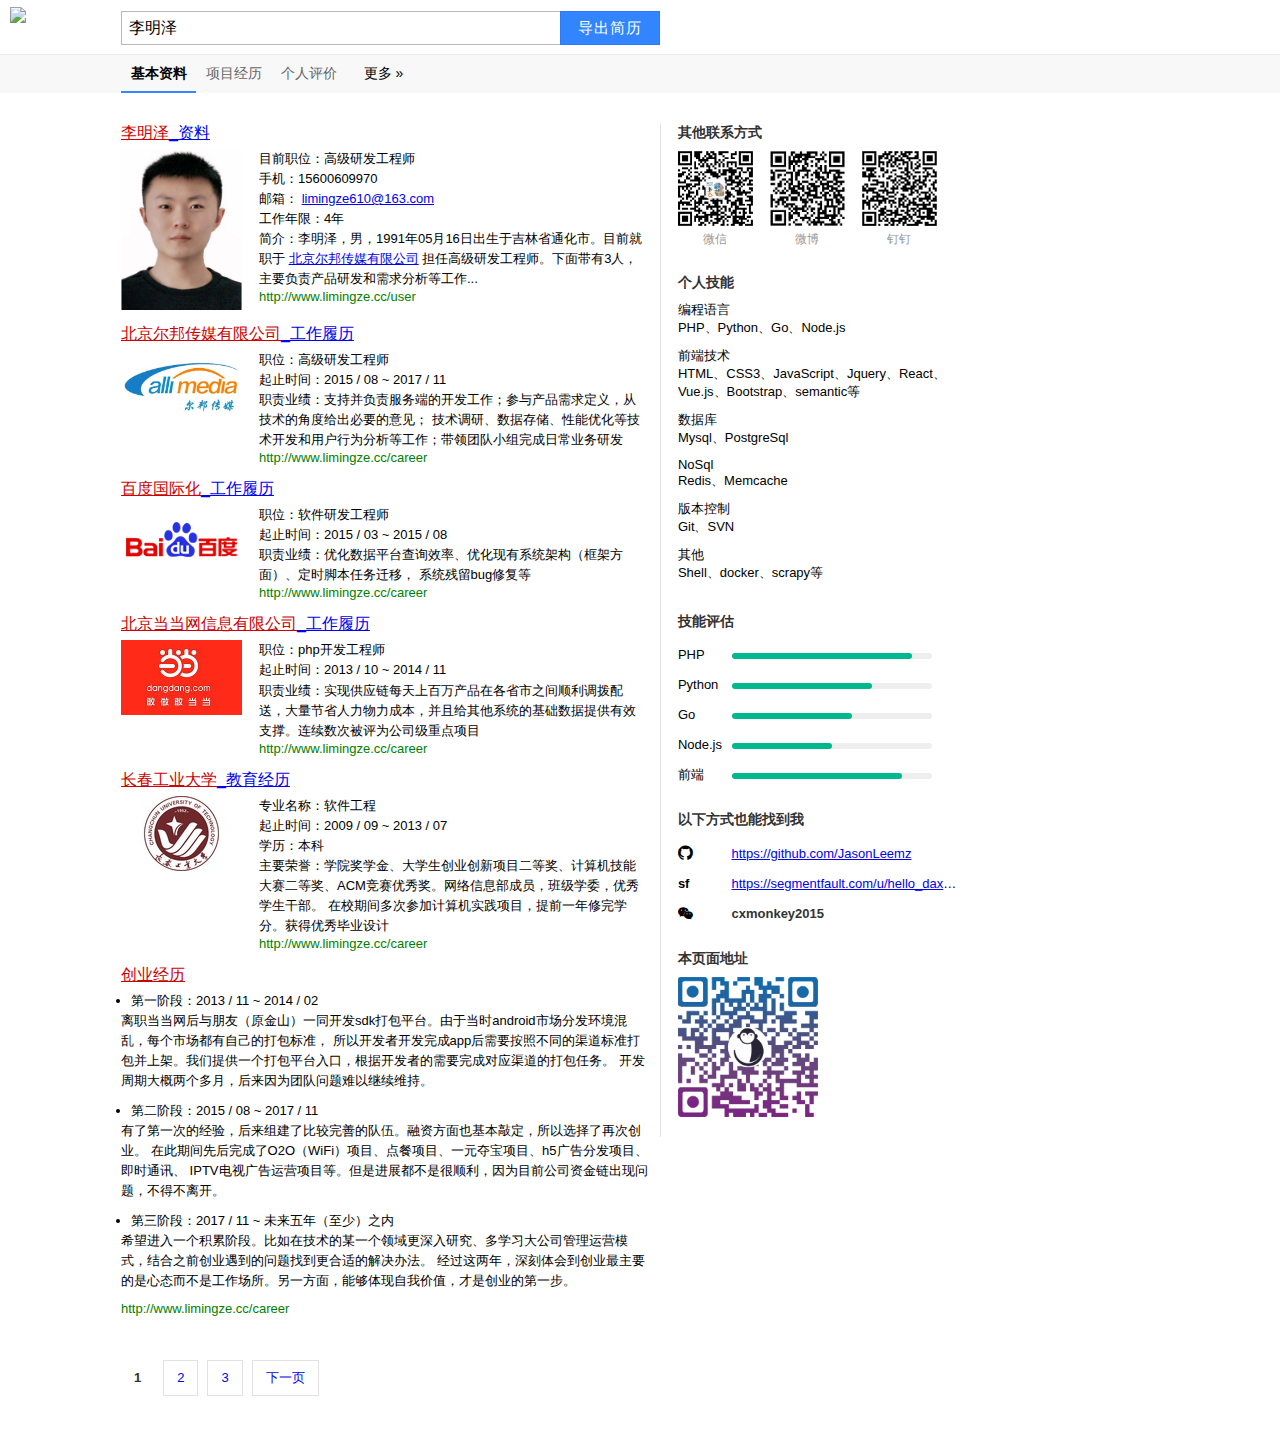
==== index.html @ 2e649335 "dev" ====
<!DOCTYPE html>
<html lang="en">
<head>
    <meta charset="UTF-8">
    <title>百度搜索 - 李明泽</title>
    <link rel="stylesheet" href="/common/css/style.css">
    <link rel="stylesheet" href="/common/font-awesome-4.7.0/css/font-awesome.min.css">
    <link rel="shortcut icon" href="favicon.ico" type="image/x-icon"/>
</head>
<body>
<!--
                       `"rvwvr;-
                   .=eEmJbNDNbJ|2yr.
                 ~KWW#@U#WWU#W#U@hWWm;
              -"x#|x""=~~r[WBv"-="~rCW3"-
            _0WW%Z   "9_   =.  .e=   IWh#V-
            .70bWu                   fWhMj
                ."bu_               .bhHHJTx'
                 .3X7r~.       ._"3dWHUUhWWH6r.
                    ;Icyc3***341/WWhUUUUUUUHWWJx
                        .`-:'_. `UhUUUUUUUUUUU#W[.
                                 S#UUUUUUUUUUUUUWG
        ``                       /WUUUUUUUUUUUUUUWr
       -UM.                      AWUUUUUUUUUUUUUUWT
       .QWr                      JhUUUUUUUUUUHUUUWv
        xWh=                    ;WUUUUUUUUUhU&@UW|.
         IWWc`                  /WUUUUUHh#QBXMhWB`
          "p%hj"               =Whh###HMS}}|#WU3
            =AWWM9=-          _MD&pC}lf56@WWOa`
              _x[UWWQBPevr=;;;v1ey5K|QWWHp3"
                  `;vfC|MDQQQU@bbJ$X)a=:
-->
<div class="header">
    <h1>
        <a href="/">
            <img src="https://www.baidu.com/img/baidu_jgylogo3.gif" alt="logo">
        </a>
    </h1>
    <div class="search">
        <input type="text" value="李明泽"/>
        <button>导出简历</button>
    </div>
</div>
<div class="nav clearfix">
    <ul class=" clearfix">
        <li class="active">基本资料</li>
        <li><a href="/career.html">项目经历</a></li>
        <li><a href="/evaluation.html">个人评价</a></li>
        <li>更多 »</li>
    </ul>
</div>
<div class="wrap">
    <div class="list">
        <ul>
            <li class="clearfix">
                <h3 class="title"><em class="keywords">李明泽</em>_资料</h3>
                <div class="item clearfix">
                    <div class="photo vertical">
                        <img src="/common/img/IMG_1180.JPG" alt="李明泽">
                    </div>
                    <div class="detail vertical">
                        <ul>
                            <li>目前职位：高级研发工程师</li>
                            <li>手机：15600609970</li>
                            <li>邮箱：
                                <a href="mailto:limingze610@163.com">limingze610@163.com</a>
                            </li>
                            <li>工作年限：4年</li>
                            <li>简介：李明泽，男，1991年05月16日出生于吉林省通化市。目前就职于
                                <a href="http://calli-media.com/" target="_blank">北京尔邦传媒有限公司</a>
                                担任高级研发工程师。下面带有3人，主要负责产品研发和需求分析等工作...
                            </li>
                        </ul>
                        <div class="url-link">
                            <a href="/user">http://www.limingze.cc/user</a>
                        </div>
                    </div>
                </div>
            </li>
            <li class="clearfix">
                <h3 class="title"><em class="keywords">北京尔邦传媒有限公司</em>_工作履历</h3>
                <div class="item clearfix">
                    <div class="photo horizontal">
                        <img src="/common/img/erbang.jpg" alt="尔邦传媒有限公司">
                    </div>
                    <div class="detail vertical">
                        <ul>
                            <li>职位：高级研发工程师</li>
                            <li>起止时间：2015 / 08 ~ 2017 / 11</li>
                            <li>
                                职责业绩：支持并负责服务端的开发工作；参与产品需求定义，从技术的角度给出必要的意见；
                                技术调研、数据存储、性能优化等技术开发和用户行为分析等工作；带领团队小组完成日常业务研发
                            </li>
                        </ul>
                        <div class="url-link">
                            <a href="/career.html">http://www.limingze.cc/career</a>
                        </div>
                    </div>
                </div>
            </li>
            <li class="clearfix">
                <h3 class="title"><em class="keywords">百度国际化</em>_工作履历</h3>
                <div class="item clearfix">
                    <div class="photo horizontal">
                        <img src="/common/img/baidu.jpg" alt="百度国际化">
                    </div>
                    <div class="detail vertical">
                        <ul>
                            <li>职位：软件研发工程师</li>
                            <li>起止时间：2015 / 03 ~ 2015 / 08</li>
                            <li>
                                职责业绩：优化数据平台查询效率、优化现有系统架构（框架方面）、定时脚本任务迁移，
                                系统残留bug修复等
                            </li>
                        </ul>
                        <div class="url-link">
                            <a href="/career.html">http://www.limingze.cc/career</a>
                        </div>
                    </div>
                </div>
            </li>
            <li class="clearfix">
                <h3 class="title"><em class="keywords">北京当当网信息有限公司</em>_工作履历</h3>
                <div class="item clearfix">
                    <div class="photo horizontal">
                        <img src="/common/img/dangdang.jpg" alt="当当网">
                    </div>
                    <div class="detail vertical">
                        <ul>
                            <li>职位：php开发工程师</li>
                            <li>起止时间：2013 / 10 ~ 2014 / 11</li>
                            <li>
                                职责业绩：实现供应链每天上百万产品在各省市之间顺利调拨配送，大量节省人力物力成本，并且给其他系统的基础数据提供有效支撑。连续数次被评为公司级重点项目
                            </li>
                        </ul>
                        <div class="url-link">
                            <a href="/career.html">http://www.limingze.cc/career</a>
                        </div>
                    </div>
                </div>
            </li>
            <li class="clearfix">
                <h3 class="title"><em class="keywords">长春工业大学</em>_教育经历</h3>
                <div class="item clearfix">
                    <div class="photo horizontal">
                        <img src="/common/img/ccut.jpg" alt="长春工业大学">
                    </div>
                    <div class="detail vertical">
                        <ul>
                            <li>专业名称：软件工程</li>
                            <li>起止时间：2009 / 09 ~ 2013 / 07</li>
                            <li>学历：本科</li>
                            <li>
                                主要荣誉：学院奖学金、大学生创业创新项目二等奖、计算机技能大赛二等奖、ACM竞赛优秀奖。网络信息部成员，班级学委，优秀学生干部。
                                在校期间多次参加计算机实践项目，提前一年修完学分。获得优秀毕业设计
                            </li>
                        </ul>
                        <div class="url-link">
                            <a href="/career.html">http://www.limingze.cc/career</a>
                        </div>
                    </div>
                </div>
            </li>
            <li class="clearfix">
                <h3 class="title"><em class="keywords">创业经历</em></h3>
                <div class="item clearfix">
                    <div class="detail custom">
                        <ul class="custom">
                            <li class="custom">第一阶段：2013 / 11 ~ 2014 / 02</li>
                            <li>
                                <p>
                                    离职当当网后与朋友（原金山）一同开发sdk打包平台。由于当时android市场分发环境混乱，每个市场都有自己的打包标准，
                                    所以开发者开发完成app后需要按照不同的渠道标准打包并上架。我们提供一个打包平台入口，根据开发者的需要完成对应渠道的打包任务。
                                    开发周期大概两个多月，后来因为团队问题难以继续维持。
                                </p>
                            </li>
                            <li class="custom">第二阶段：2015 / 08 ~ 2017 / 11</li>
                            <li>
                                <p>
                                    有了第一次的经验，后来组建了比较完善的队伍。融资方面也基本敲定，所以选择了再次创业。
                                    在此期间先后完成了O2O（WiFi）项目、点餐项目、一元夺宝项目、h5广告分发项目、即时通讯、
                                    IPTV电视广告运营项目等。但是进展都不是很顺利，因为目前公司资金链出现问题，不得不离开。
                                </p>
                            </li>
                            <li class="custom">第三阶段：2017 / 11 ~ 未来五年（至少）之内</li>
                            <li>
                                <p>
                                    希望进入一个积累阶段。比如在技术的某一个领域更深入研究、多学习大公司管理运营模式，结合之前创业遇到的问题找到更合适的解决办法。
                                    经过这两年，深刻体会到创业最主要的是心态而不是工作场所。另一方面，能够体现自我价值，才是创业的第一步。
                                </p>
                            </li>
                        </ul>
                        <div class="url-link">
                            <a href="/career.html">http://www.limingze.cc/career</a>
                        </div>
                    </div>
                </div>
            </li>
        </ul>
    </div>
    <div class="other-info">
        <ul>
            <li class="section clearfix">
                <h3>其他联系方式</h3>
                <div class="contact">
                    <ul>
                        <li>
                            <img src="/common/img/wechat.jpg" alt="wechat">
                            <p>微信</p>
                        </li>
                        <li>
                            <img src="/common/img/weibo.jpg" alt="weibo">
                            <p>微博</p>
                        </li>
                        <li>
                            <img src="/common/img/dingding.jpg" alt="dingding">
                            <p>钉钉</p>
                        </li>
                    </ul>
                </div>
            </li>

            <li class="section clearfix">
                <h3>个人技能</h3>
                <div class="skill">
                    <ul>
                        <li>
                            <h4>编程语言</h4>
                            <p>PHP、Python、Go、Node.js</p>
                        </li>
                        <li>
                            <h4>前端技术</h4>
                            <p>HTML、CSS3、JavaScript、Jquery、React、Vue.js、Bootstrap、semantic等</p>
                        </li>
                        <li>
                            <h4>数据库</h4>
                            <p>Mysql、PostgreSql</p>
                        </li>
                        <li>
                            <h4>NoSql</h4>
                            <p>Redis、Memcache</p>
                        </li>
                        <li>
                            <h4>版本控制</h4>
                            <p>Git、SVN</p>
                        </li>
                        <li>
                            <h4>其他</h4>
                            <p>Shell、docker、scrapy等</p>
                        </li>
                    </ul>
                </div>
            </li>

            <li class="section clearfix">
                <h3>技能评估</h3>
                <div class="assessment">
                    <ul>
                        <li>
                            <h4>PHP</h4>
                            <div class="progress-wrap">
                                <div class="progress-bar php"></div>
                            </div>
                        </li>
                        <li>
                            <h4>Python</h4>
                            <div class="progress-wrap">
                                <div class="progress-bar python"></div>
                            </div>
                        </li>
                        <li>
                            <h4>Go</h4>
                            <div class="progress-wrap">
                                <div class="progress-bar go"></div>
                            </div>
                        </li>
                        <li>
                            <h4>Node.js</h4>
                            <div class="progress-wrap">
                                <div class="progress-bar nodejs"></div>
                            </div>
                        </li>
                        <li>
                            <h4>前端</h4>
                            <div class="progress-wrap">
                                <div class="progress-bar fe"></div>
                            </div>
                        </li>
                    </ul>
                </div>
            </li>

            <li class="section clearfix">
                <h3>以下方式也能找到我</h3>
                <div class="other-contact">
                    <ul>
                        <li>
                            <h4><i class="fa fa-github fa-lg"></i></h4>
                            <span>
                                <a href="https://github.com/JasonLeemz" target="_blank">
                                    https://github.com/JasonLeemz
                                </a>
                            </span>
                        </li>
                        <li>
                            <h4>sf</h4>
                            <span>
                                <a href="https://segmentfault.com/u/hello_daxiong_" target="_blank">
                                    https://segmentfault.com/u/hello_daxiong_
                                </a>
                            </span>
                        </li>
                        <li>
                            <h4><i class="fa fa-weixin "></i></h4>
                            <span id="cxmonkey2015">
                                <a href="javascript:void(0)">
                                    cxmonkey2015
                                </a>
                            </span>
                        </li>
                        <!--<li>-->
                        <!--<h4>cnblog</h4>-->
                        <!--<span>-->
                        <!--<a href="http://www.cnblogs.com/JasonLeemz/">-->
                        <!--http://www.cnblogs.com/JasonLeemz/-->
                        <!--</a>-->
                        <!--</span>-->
                        <!--</li>-->
                    </ul>
                </div>
            </li>
            <li class="section clearfix">
                <h3>本页面地址</h3>
                <div class="resume-qrcode">
                    <ul>
                        <li>
                            <a href="http://www.limingze.cc:8888">
                                <img src="/common/img/resume_page.jpg" alt="李明泽的简历">
                            </a>
                        </li>
                    </ul>
                </div>
            </li>
        </ul>
    </div>
</div>

<div class="footer">
    <ul>
        <li class="active">1</li>
        <li><a href="/career.html">2</a></li>
        <li><a href="/evaluation.html">3</a></li>
        <li><a href="/career.html">下一页</a></li>
    </ul>
</div>

</body>
<script src="https://s13.cnzz.com/z_stat.php?id=1272851374&web_id=1272851374" language="JavaScript"></script>
<script src="common/js/jquery-3.3.1.min.js"></script>
<script src="common/js/common.js"></script>
<script type="application/javascript">
    var skilList = {
        php: 90,
        python: 70,
        go: 60,
        nodejs: 50,
        fe: 85
    }
    $().ready(function () {
        for (i in skilList) {
            var selector = "." + i
            $(selector).animate({width: skilList[i] + "%"});
        }
    });
</script>
</html>
---- common/css/style.css ----
@charset "UTF-8";
html, body {
  margin: 0;
  padding: 0;
  font-size: 0;
  font-family: arial; }

* {
  box-sizing: border-box;
  -moz-box-sizing: border-box;
  /* Firefox */
  -webkit-box-sizing: border-box;
  /* Safari */ }

.clearfix:after {
  content: ".";
  display: block;
  height: 0;
  visibility: hidden;
  clear: both; }

.keywords {
  color: #c00;
  font-style: normal;
  text-decoration: underline; }

.header {
  height: 55px;
  overflow: hidden;
  padding: 0 0 0 10px;
  width: 100%;
  z-index: 301;
  min-width: 1000px;
  border-bottom: 1px solid #ebebeb;
  position: fixed;
  top: 0;
  left: 0;
  background: #FFF; }
  .header h1 {
    margin: 0;
    padding: 0;
    display: inline-block;
    height: 55px; }
    .header h1 a {
      display: block;
      height: 100%; }
      .header h1 a img {
        width: 101px;
        display: inline-block;
        vertical-align: top;
        margin: 7px 0 0 0; }
  .header .search {
    display: inline-block;
    vertical-align: top;
    margin: 11px 0 0 10px; }
    .header .search input {
      margin: 0;
      width: 439px;
      height: 34px;
      border: 1px solid #b6b6b6;
      border-right: 0;
      border-radius: 0;
      vertical-align: top;
      font: 16px/18px arial;
      line-height: 22px;
      padding: 0 0 0 7px;
      background: transparent;
      outline: 0;
      -webkit-appearance: none; }
    .header .search input:hover {
      border: 1px solid #4791ff;
      border-right: 0; }
    .header .search button {
      margin: 0;
      vertical-align: top;
      width: 100px;
      height: 34px;
      color: #fff;
      letter-spacing: 1px;
      border: 1px solid #2d78f4;
      font-size: 15px;
      outline: medium;
      -webkit-appearance: none;
      -webkit-border-radius: 0;
      cursor: pointer;
      background: #3385ff; }
      .header .search button:hover {
        background: #317ef3; }

.nav {
  background: #f8f8f8;
  line-height: 36px;
  height: 38px;
  margin: 55px 0 0 0;
  padding: 0 0 0 121px;
  float: none;
  zoom: 1; }
  .nav a {
    text-decoration: none;
    color: #666;
    display: inline-block;
    width: 100%;
    height: 100%; }
  .nav ul {
    margin: 0;
    padding: 0;
    list-style: none;
    font-weight: 500;
    font-size: 15px; }
    .nav ul li {
      float: left;
      width: 75px;
      display: inline-block;
      text-decoration: none;
      text-align: center;
      font-size: 14px;
      cursor: pointer; }
    .nav ul li:active, .nav ul li.active {
      border-bottom: 2px solid #38f;
      font-weight: 700; }

.wrap {
  display: inline-block;
  margin: 30px 0 0 121px;
  width: 842px; }
  @media print {
    .wrap {
      margin: 30px 0 0 10px; } }
  .wrap .list {
    margin: 0;
    display: inline-block;
    width: 64%; }
    .wrap .list ul, .wrap .list li, .wrap .list h3 {
      margin: 0;
      padding: 0; }
    .wrap .list ul {
      list-style: none; }
    .wrap .list li {
      margin-bottom: 14px;
      clear: both; }
    .wrap .list h3 {
      font-size: medium;
      font-weight: 400;
      margin-bottom: 5px;
      clear: both;
      cursor: pointer;
      text-decoration: underline;
      color: -webkit-link;
      display: inline-block; }
    .wrap .list .photo {
      margin-right: 17px;
      float: left; }
    .wrap .list .vertical img {
      width: 121px; }
    .wrap .list .horizontal img {
      width: 121px; }
    .wrap .list .detail {
      font-size: 12px;
      float: left;
      display: inline-block;
      width: 385px; }
      .wrap .list .detail ul {
        display: inline-block;
        width: 100%;
        vertical-align: top; }
      .wrap .list .detail li {
        font-size: 13px;
        margin: 0;
        line-height: 1.54; }
      .wrap .list .detail .url-link {
        display: inline-block;
        height: 100%;
        vertical-align: bottom; }
        .wrap .list .detail .url-link a {
          color: green;
          font-size: 13px;
          text-decoration: none; }
      .wrap .list .detail.custom, .wrap .list .detail ul.custom {
        width: 99%; }
      .wrap .list .detail li.custom {
        list-style: disc;
        margin-left: 10px; }
      .wrap .list .detail p {
        margin: 0 0 10px 0; }
  .wrap .other-info {
    margin: 0;
    display: inline-block;
    vertical-align: top;
    width: 35.5%;
    border-left: 1px solid #e1e1e1;
    padding-left: 17px; }
    .wrap .other-info h3 {
      margin: 0 0 10px 0;
      font-size: 14px;
      line-height: 1.29;
      font-weight: 700;
      color: #333; }
    .wrap .other-info ul {
      margin: 0;
      padding: 0; }
      .wrap .other-info ul li {
        list-style: none; }
    .wrap .other-info .section {
      margin-bottom: 20px; }
    .wrap .other-info .contact li {
      margin: 0 17px 0 0;
      float: left;
      padding: 0;
      display: inline-block;
      width: 75px;
      overflow: hidden; }
      .wrap .other-info .contact li img {
        width: inherit;
        display: block; }
    .wrap .other-info .contact p {
      margin: 5px 0 5px 0;
      padding: 0;
      text-align: center;
      font-size: 12px;
      color: #999; }
    .wrap .other-info .skill {
      font-size: 13px; }
      .wrap .other-info .skill h4, .wrap .other-info .skill p {
        margin: 0; }
      .wrap .other-info .skill h4 {
        font-weight: 500; }
      .wrap .other-info .skill p {
        margin: 0 0 10px 0; }
    .wrap .other-info .assessment, .wrap .other-info .other-contact {
      font-size: 13px; }
      .wrap .other-info .assessment li, .wrap .other-info .other-contact li {
        height: 30px;
        line-height: 30px; }
      .wrap .other-info .assessment h4, .wrap .other-info .other-contact h4 {
        margin: 0;
        font-weight: 500;
        display: inline-block;
        width: 50px; }
      .wrap .other-info .assessment .progress-wrap, .wrap .other-info .other-contact .progress-wrap {
        background: #eee;
        display: inline-block;
        vertical-align: middle;
        width: 200px;
        height: 6px;
        border-radius: 3px; }
        .wrap .other-info .assessment .progress-wrap .progress-bar, .wrap .other-info .other-contact .progress-wrap .progress-bar {
          display: inline-block;
          vertical-align: top;
          background: #00b88d;
          width: 0;
          height: 100%;
          border-radius: inherit; }
    .wrap .other-info .other-contact h4 {
      font-weight: 600; }
    .wrap .other-info .other-contact li {
      overflow: hidden;
      text-overflow: ellipsis;
      white-space: nowrap; }
    .wrap .other-info .other-contact #cxmonkey2015 a {
      color: #333;
      text-decoration: none;
      position: relative;
      font-weight: 600;
      cursor: text; }
    .wrap .other-info .other-contact #cxmonkey2015:hover:after {
      content: "服务器到期，暂停运营";
      display: inline-block;
      background: #ddd;
      padding: 0 5px;
      border-radius: 2px;
      position: absolute;
      z-index: 9999999; }
    .wrap .other-info .resume-qrcode img {
      width: 50%; }

.wrap .list .catlog {
  width: 100%;
  display: none; }
  .wrap .list .catlog ul#catlog-ul {
    width: 100%;
    margin: 0;
    padding: 0;
    border-top: 1px solid #ddd;
    border-bottom: 1px solid #ddd; }
    .wrap .list .catlog ul#catlog-ul > li {
      width: 25%;
      display: inline-block;
      margin: 0;
      font-size: 15px;
      background: #fff;
      text-align: center;
      padding: 20px 0; }
      .wrap .list .catlog ul#catlog-ul > li .content {
        display: inline-block;
        width: 100%;
        vertical-align: top;
        padding: 5px;
        font-size: 20px;
        border-right: 1px solid #ddd; }
        .wrap .list .catlog ul#catlog-ul > li .content li:first-child {
          margin-bottom: 10px; }
      .wrap .list .catlog ul#catlog-ul > li:nth-child(4) .content {
        border: none; }
  .wrap .list .catlog .content ul li {
    overflow: hidden;
    text-overflow: ellipsis;
    white-space: nowrap;
    font-size: 12px;
    color: #333;
    margin: 0;
    line-height: 16px; }
    .wrap .list .catlog .content ul li:nth-child(1) {
      color: #63a0df;
      font-size: 14px; }
  @media print {
    .wrap .list .catlog {
      display: none; } }
.wrap .list .career-detail ul {
  margin: 0; }
  .wrap .list .career-detail ul li {
    margin: 0;
    font-size: 12px;
    color: #333; }
    .wrap .list .career-detail ul li .section {
      padding: 5px;
      background: #fcfcfc;
      margin-bottom: 5px; }
      .wrap .list .career-detail ul li .section:hover {
        background: #eee; }
    .wrap .list .career-detail ul li h4 {
      font-size: 13px;
      margin: 10px 0 5px 0;
      color: #000;
      font-weight: 600; }
    .wrap .list .career-detail ul li h5 {
      color: #333;
      font-size: 12px;
      font-weight: 400;
      margin: 0 0 5px 0; }
      .wrap .list .career-detail ul li h5:before {
        content: "| ";
        font-weight: 600; }
    .wrap .list .career-detail ul li p {
      margin: 0 0 10px 0; }
    .wrap .list .career-detail ul li .half {
      display: inline-block;
      width: 45%;
      vertical-align: top;
      margin-right: 20px; }
.wrap .other-info {
  position: relative; }
  .wrap .other-info .catlog {
    position: fixed;
    top: 150px;
    left: 680px; }
    @media print {
      .wrap .other-info .catlog {
        margin-left: -121px; } }
  .wrap .other-info .skill-list {
    display: none; }
  @media screen and (min-height: 1000px) {
    .wrap .other-info .skill-list {
      position: fixed;
      top: 600px;
      left: 680px;
      display: inline-block;
      width: 200px; }
      .wrap .other-info .skill-list li {
        display: inline-block;
        margin: 7px; }
      .wrap .other-info .skill-list img {
        width: 50px; } }
  @media print {
    .wrap .other-info .skill-list {
      position: fixed;
      top: 600px;
      left: 680px;
      display: inline-block;
      width: 200px; }
      .wrap .other-info .skill-list li {
        display: inline-block;
        margin: 7px; } }
  @media print {
    .wrap .other-info .skill-list {
      margin-left: -121px; } }
  @media print {
      .wrap .other-info .skill-list img {
        width: 50px; } }
  .wrap .other-info .catlog-level1 {
    border-left: 1.5px solid #d1d1d1;
    padding-left: 20px; }
    .wrap .other-info .catlog-level1 > li {
      margin-bottom: 10px; }
      .wrap .other-info .catlog-level1 > li:hover i {
        background: #5896d5; }
      .wrap .other-info .catlog-level1 > li span {
        display: inline-block;
        margin: 5px 0;
        position: relative;
        font-size: 14px;
        font-weight: 700;
        color: #555; }
        .wrap .other-info .catlog-level1 > li span i {
          display: inline-block;
          width: 8px;
          height: 8px;
          background: #d1d1d1;
          line-height: 14px;
          position: absolute;
          top: 3px;
          left: -25px;
          border-radius: 50%; }
  .wrap .other-info .catlog-level2 > li {
    font-size: 14px;
    color: #999;
    padding: 3px 0 3px 25px; }
    .wrap .other-info .catlog-level2 > li:hover {
      background: #dfdcdc; }

.wrap.profile {
  margin-left: 10px;
  border-top-left-radius: 3px;
  border-top-right-radius: 3px;
  border: 1px solid #eee; }
  .wrap.profile .section1 {
    border-top-left-radius: 3px;
    border-top-right-radius: 3px;
    background: #eee;
    padding-bottom: 25px; }
    .wrap.profile .section1 .title-bar {
      height: 32px;
      background-color: #E3E3E3;
      padding: 0 12px;
      border-top-left-radius: 3px;
      border-top-right-radius: 3px; }
      .wrap.profile .section1 .title-bar i {
        display: inline-block;
        width: 12px;
        height: 12px;
        border-radius: 50%;
        margin-top: 8px;
        margin-right: 8px; }
      .wrap.profile .section1 .title-bar .red {
        background-color: #FF5F57; }
      .wrap.profile .section1 .title-bar .yello {
        background-color: #FFBD2E; }
      .wrap.profile .section1 .title-bar .green {
        background-color: #28CA42; }
    .wrap.profile .section1 .portrait {
      display: inline-block;
      width: 80px;
      overflow: hidden;
      margin: 25px 0 50px 25px; }
      .wrap.profile .section1 .portrait img {
        width: 100%;
        border-radius: 50%;
        border: 3px solid #fff; }
    .wrap.profile .section1 .describe {
      display: inline-block;
      font-size: 13px;
      vertical-align: top; }
      .wrap.profile .section1 .describe ul {
        margin: 25px 0 0 25px;
        padding: 0;
        list-style: none; }
        .wrap.profile .section1 .describe ul li {
          margin: 0; }
        .wrap.profile .section1 .describe ul .english-name {
          font-family: Source Sans Pro, Helvetica, Arial, sans-serif, Hiragino Kaku Gothic Pro, Meiryo, Hiragino Sans GB W3, Noto Naskh Arabic, Droid Arabic Naskh, Geeza Pro, Simplified Arabic, Noto Sans Thai, Thonburi, Dokchampa, Droid Sans Thai, Droid Sans Fallback, -apple-system, ".SFNSDisplay-Regular", Heiti SC, Microsoft Yahei, Segoe UI;
          line-height: 28px;
          font-weight: 600;
          color: #999;
          font-size: 21px; }
        .wrap.profile .section1 .describe ul .subtitle {
          font-family: Source Sans Pro, Helvetica, Arial, sans-serif, Hiragino Kaku Gothic Pro, Meiryo, Hiragino Sans GB W3, Noto Naskh Arabic, Droid Arabic Naskh, Geeza Pro, Simplified Arabic, Noto Sans Thai, Thonburi, Dokchampa, Droid Sans Thai, Droid Sans Fallback, -apple-system, ".SFNSDisplay-Regular", Heiti SC, Microsoft Yahei, Segoe UI;
          line-height: 28px;
          font-weight: 400;
          color: rgba(255, 255, 255, 0.7);
          font-size: 19px;
          color: #999;
          margin-bottom: 16px; }
        .wrap.profile .section1 .describe ul p {
          font-family: Source Sans Pro, Helvetica, Arial, sans-serif, Hiragino Kaku Gothic Pro, Meiryo, Hiragino Sans GB W3, Noto Naskh Arabic, Droid Arabic Naskh, Geeza Pro, Simplified Arabic, Noto Sans Thai, Thonburi, Dokchampa, Droid Sans Thai, Droid Sans Fallback, -apple-system, ".SFNSDisplay-Regular", Heiti SC, Microsoft Yahei, Segoe UI;
          line-height: 20px;
          font-weight: 400;
          color: rgba(255, 255, 255, 0.7);
          font-size: 14px;
          color: #888;
          margin: 5px 0; }
    .wrap.profile .section1 pre {
      display: inline-block;
      font-size: 16px;
      font-family: monospace;
      float: right;
      color: #ccc;
      margin-right: 30px; }
  .wrap.profile .section2 {
    margin: 20px 0 0 0; }
    .wrap.profile .section2 #chart1, .wrap.profile .section2 #chart2 {
      display: inline-block;
      width: 50%;
      height: 250px; }
  .wrap.profile .section3 {
    width: 100%;
    height: 200px;
    margin: 20px 0 0 0;
    padding: 10px; }
    .wrap.profile .section3 .line {
      height: 1px;
      margin-bottom: 20px;
      border-top: 1px solid #ccc; }
    .wrap.profile .section3 p {
      font-size: 13px;
      text-indent: 26px; }

.footer {
  margin: 30px 0 40px 121px; }
  @media print {
    .footer {
      margin: 30px 0 0 10px; } }
  .footer ul {
    display: inline-block;
    padding: 0;
    list-style: none; }
    .footer ul li {
      display: inline-block;
      margin: 0 9px 0 0;
      border: 1px solid #e1e2e3;
      cursor: pointer; }
      .footer ul li:hover {
        border: 1px solid #38f;
        background: #f2f8ff; }
      .footer ul li.active, .footer ul li:active, .footer ul li:active:hover {
        border: 0;
        font-weight: 600;
        color: #333;
        background: none;
        cursor: text;
        font-size: 13px; }
      .footer ul li.active {
        padding: 0 13px; }
      .footer ul li a {
        text-decoration: none;
        display: inline-block;
        font-size: 13px;
        line-height: 34px;
        text-align: center;
        color: -webkit-link;
        padding: 0 13px; }
        .footer ul li a:active {
          color: -webkit-link; }
  @media print {
    .footer {
      display: none; } }

/*# sourceMappingURL=style.css.map */
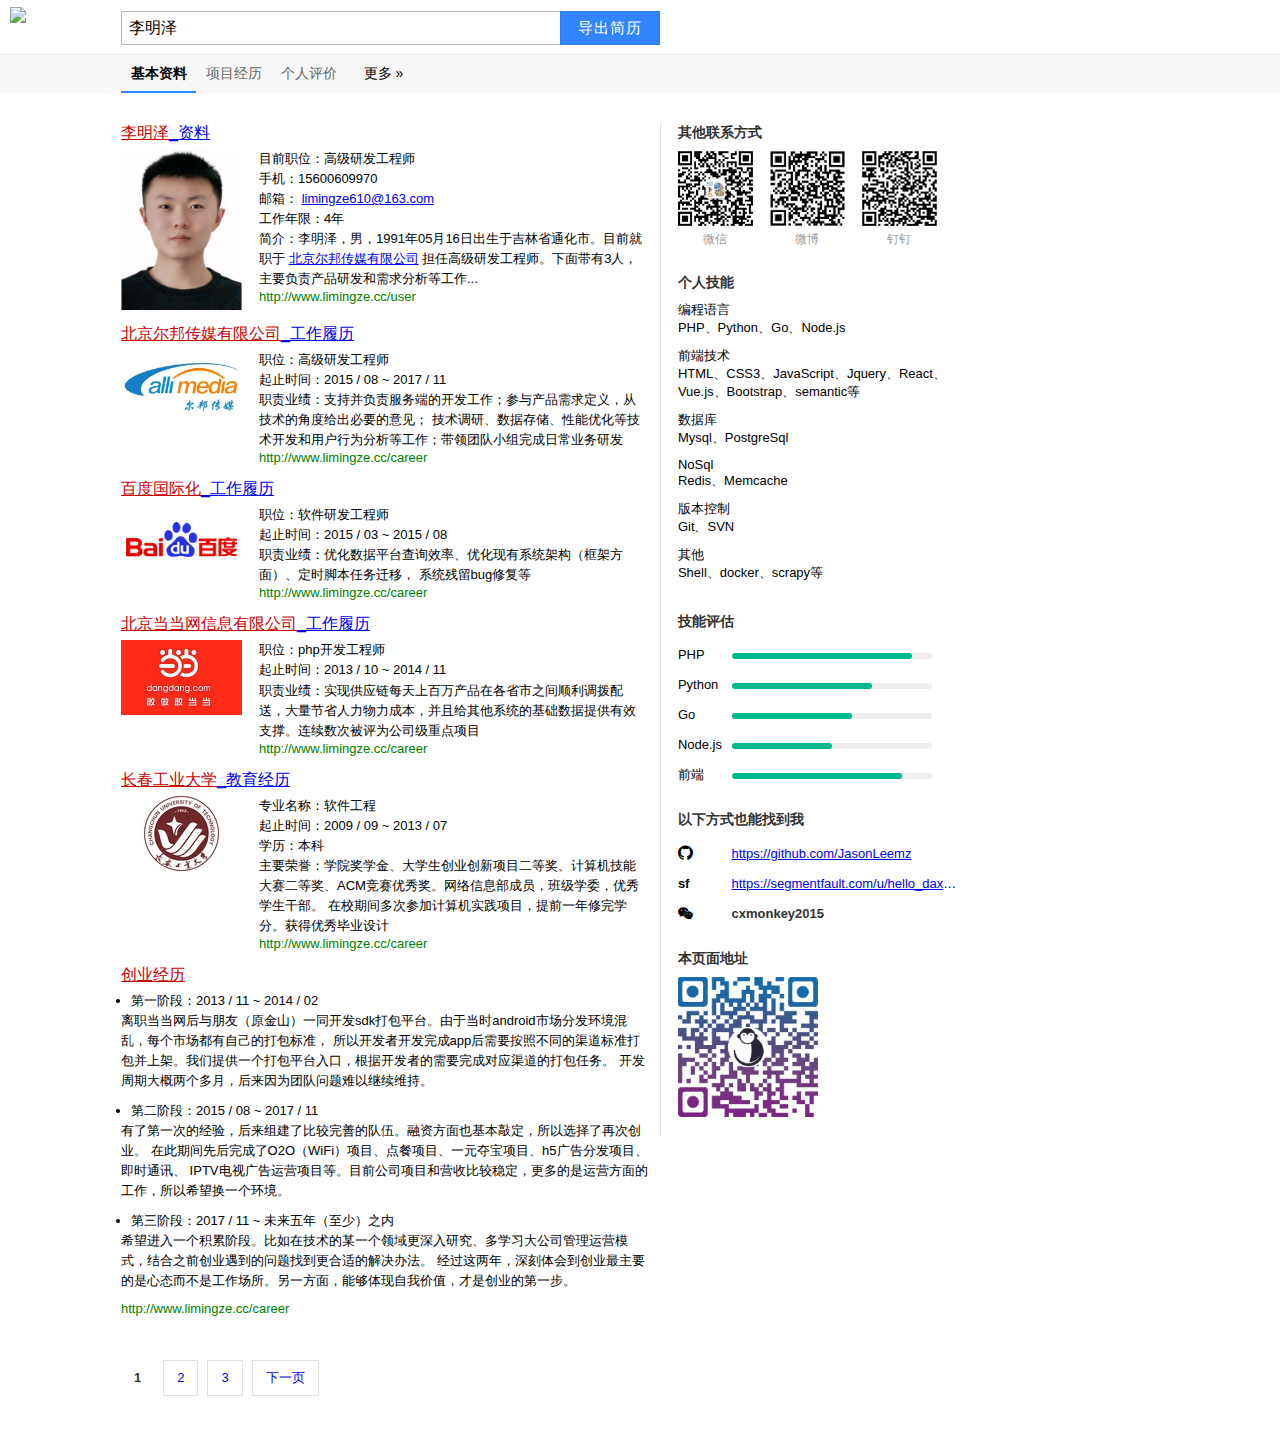
==== commit 59da93c7: "dev" ====
--- a/index.html
+++ b/index.html
@@ -179,7 +179,7 @@
                                 <p>
                                     有了第一次的经验，后来组建了比较完善的队伍。融资方面也基本敲定，所以选择了再次创业。
                                     在此期间先后完成了O2O（WiFi）项目、点餐项目、一元夺宝项目、h5广告分发项目、即时通讯、
-                                    IPTV电视广告运营项目等。但是进展都不是很顺利，因为目前公司资金链出现问题，不得不离开。
+                                    IPTV电视广告运营项目等。目前公司项目和营收比较稳定，更多的是运营方面的工作，所以希望换一个环境。
                                 </p>
                             </li>
                             <li class="custom">第三阶段：2017 / 11 ~ 未来五年（至少）之内</li>
